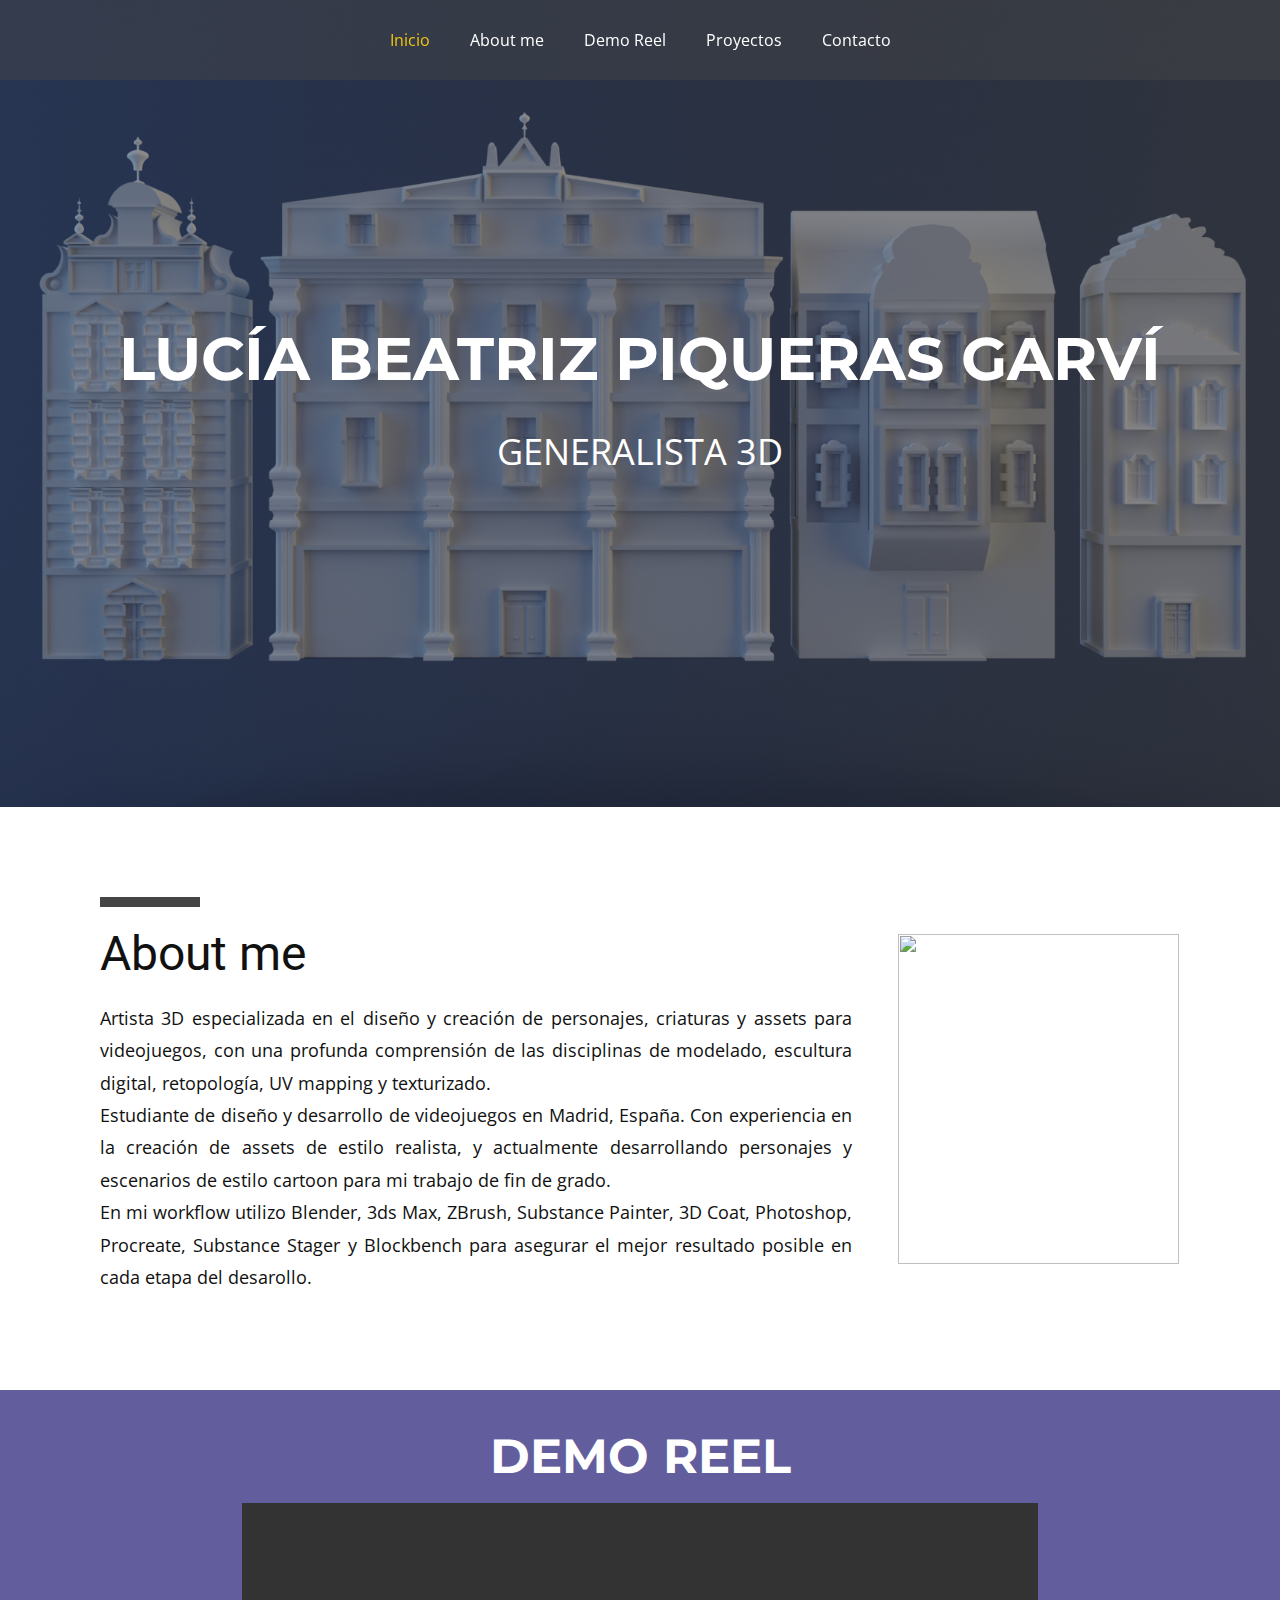
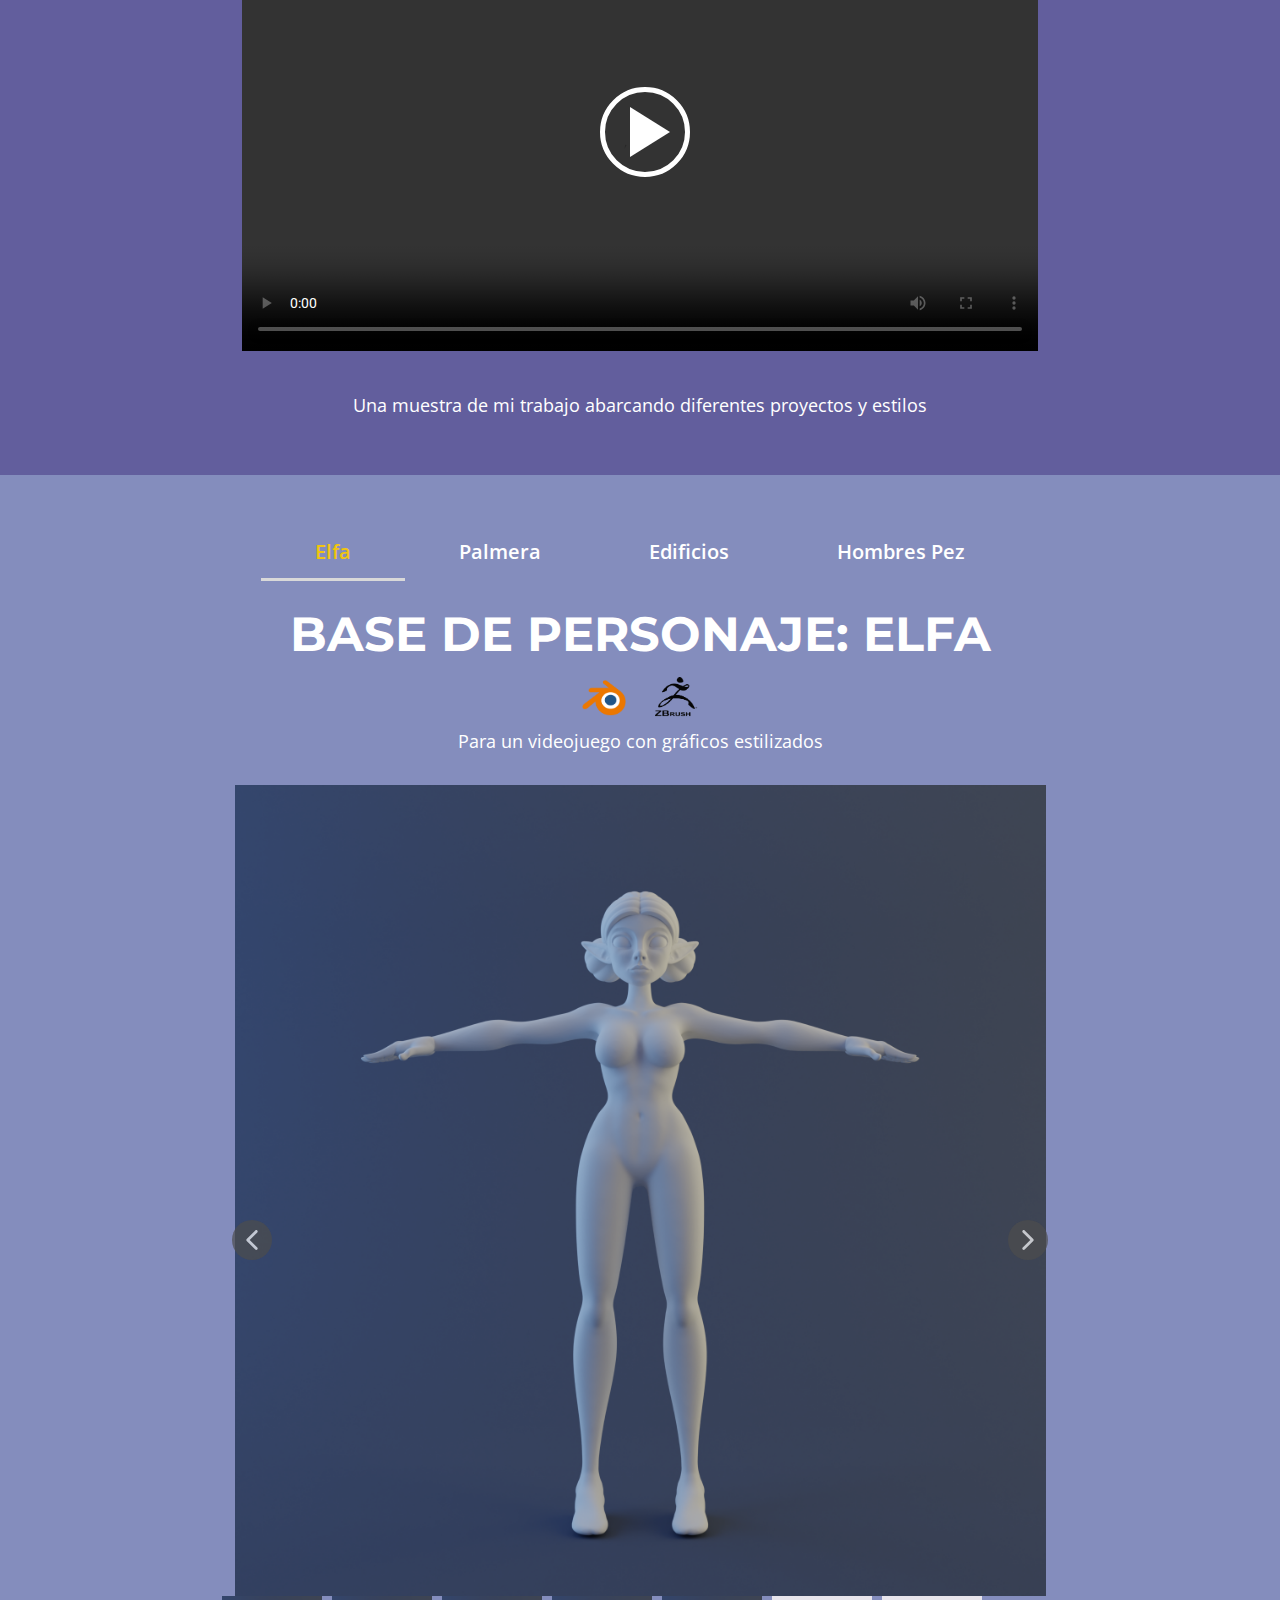
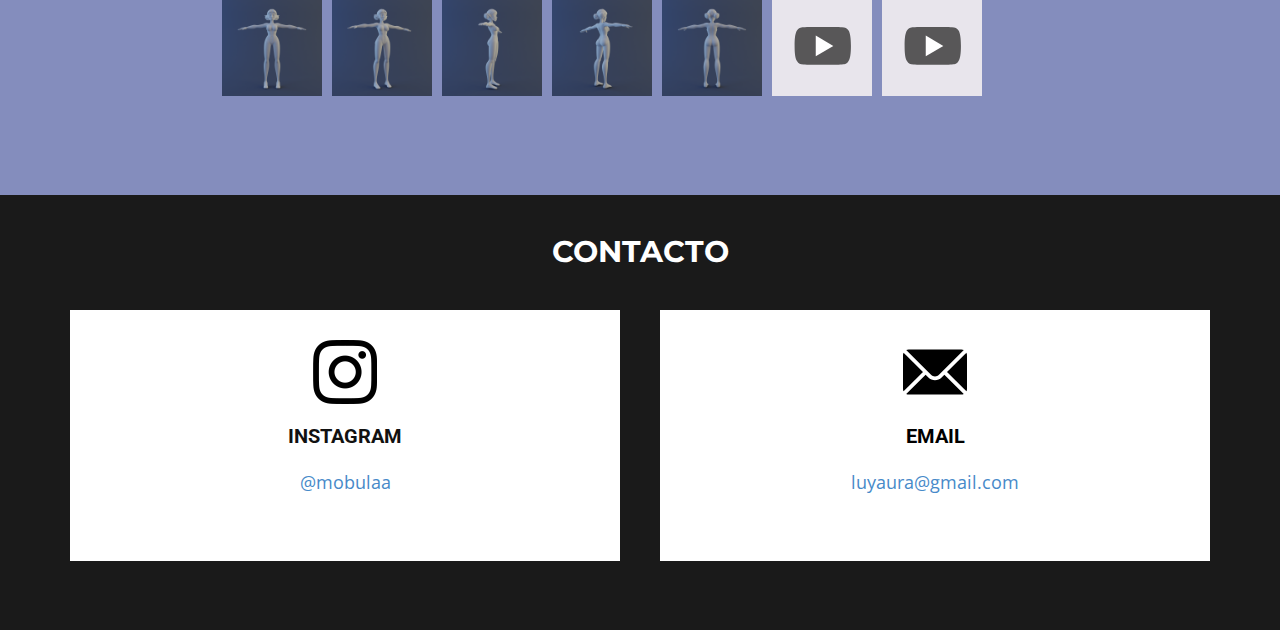
==== index.html @ 138d2077 "Porfolio completo" ====
<!DOCTYPE html>
<html style="font-size: 16px;" lang="es"><head>
    <meta name="viewport" content="width=device-width, initial-scale=1.0">
    <meta charset="utf-8">
    <meta name="keywords" content="Lucía Piqueras Garví​, Titulo categoria​ 1, Titulo categoria​ 2, Titulo categoria​ 3">
    <meta name="description" content="">
    <title>Casa</title>
    <link rel="stylesheet" href="nicepage.css" media="screen">
<link rel="stylesheet" href="Casa.css" media="screen">
    <script class="u-script" type="text/javascript" src="jquery-1.9.1.min.js" defer=""></script>
    <script class="u-script" type="text/javascript" src="nicepage.js" defer=""></script>
    <meta name="generator" content="Nicepage 6.10.8, nicepage.com">
    <link id="u-theme-google-font" rel="stylesheet" href="https://fonts.googleapis.com/css?family=Roboto:100,100i,300,300i,400,400i,500,500i,700,700i,900,900i|Open+Sans:300,300i,400,400i,500,500i,600,600i,700,700i,800,800i">
    <link id="u-page-google-font" rel="stylesheet" href="https://fonts.googleapis.com/css?family=Montserrat:100,100i,200,200i,300,300i,400,400i,500,500i,600,600i,700,700i,800,800i,900,900i">
    
    
    
    
    
    
    
    <script type="application/ld+json">{
		"@context": "http://schema.org",
		"@type": "Organization",
		"name": "Portfolio lube",
		"url": "/"
}</script>
    <meta name="theme-color" content="#478ac9">
    <meta property="og:title" content="Casa">
    <meta property="og:description" content="">
    <meta property="og:type" content="website">
    <link rel="canonical" href="/">
  <meta data-intl-tel-input-cdn-path="intlTelInput/"></head>
  <body data-home-page="https://portfolio-lube.nicepage.io/Casa.html?version=86805033-c7ee-0004-4471-4e3211d24ade" data-home-page-title="Casa" data-path-to-root="./" data-include-products="false" class="u-body u-overlap u-overlap-contrast u-xl-mode" data-lang="es"><header class="u-clearfix u-custom-color-4 u-header u-sticky u-sticky-9968 u-header" id="sec-683a"><div class="u-clearfix u-sheet u-valign-middle u-sheet-1">
        <nav class="u-menu u-menu-one-level u-offcanvas u-menu-1">
          <div class="menu-collapse" style="font-size: 1rem; letter-spacing: 0px;">
            <a class="u-button-style u-custom-left-right-menu-spacing u-custom-padding-bottom u-custom-text-active-color u-custom-text-color u-custom-top-bottom-menu-spacing u-nav-link u-text-active-palette-1-base u-text-hover-palette-2-base" href="#">
              <svg class="u-svg-link" viewBox="0 0 24 24"><use xlink:href="#menu-hamburger"></use></svg>
              <svg class="u-svg-content" version="1.1" id="menu-hamburger" viewBox="0 0 16 16" x="0px" y="0px" xmlns:xlink="http://www.w3.org/1999/xlink" xmlns="http://www.w3.org/2000/svg"><g><rect y="1" width="16" height="2"></rect><rect y="7" width="16" height="2"></rect><rect y="13" width="16" height="2"></rect>
</g></svg>
            </a>
          </div>
          <div class="u-custom-menu u-nav-container">
            <ul class="u-nav u-unstyled u-nav-1"><li class="u-nav-item"><a class="u-button-style u-nav-link u-text-active-palette-3-base u-text-body-alt-color u-text-hover-palette-2-base" href="Casa.html#sec-880d" style="padding: 10px 20px;">Inicio</a>
</li><li class="u-nav-item"><a class="u-button-style u-nav-link u-text-active-palette-3-base u-text-body-alt-color u-text-hover-palette-2-base" href="Casa.html#sec-dff0" style="padding: 10px 20px;">About me</a>
</li><li class="u-nav-item"><a class="u-button-style u-nav-link u-text-active-palette-3-base u-text-body-alt-color u-text-hover-palette-2-base" href="Casa.html#sec-2e10" style="padding: 10px 20px;">Demo Reel</a>
</li><li class="u-nav-item"><a class="u-button-style u-nav-link u-text-active-palette-3-base u-text-body-alt-color u-text-hover-palette-2-base" href="Casa.html#sec-08c2" style="padding: 10px 20px;">Proyectos</a>
</li><li class="u-nav-item"><a class="u-button-style u-nav-link u-text-active-palette-3-base u-text-body-alt-color u-text-hover-palette-2-base" href="Casa.html#carousel_a154" style="padding: 10px 20px;">Contacto</a>
</li></ul>
          </div>
          <div class="u-custom-menu u-nav-container-collapse">
            <div class="u-black u-container-style u-inner-container-layout u-opacity u-opacity-95 u-sidenav">
              <div class="u-inner-container-layout u-sidenav-overflow">
                <div class="u-menu-close"></div>
                <ul class="u-align-center u-nav u-popupmenu-items u-unstyled u-nav-2"><li class="u-nav-item"><a class="u-button-style u-nav-link" href="Casa.html#sec-880d">Inicio</a>
</li><li class="u-nav-item"><a class="u-button-style u-nav-link" href="Casa.html#sec-dff0">About me</a>
</li><li class="u-nav-item"><a class="u-button-style u-nav-link" href="Casa.html#sec-2e10">Demo Reel</a>
</li><li class="u-nav-item"><a class="u-button-style u-nav-link" href="Casa.html#sec-08c2">Proyectos</a>
</li><li class="u-nav-item"><a class="u-button-style u-nav-link" href="Casa.html#carousel_a154">Contacto</a>
</li></ul>
              </div>
            </div>
            <div class="u-black u-menu-overlay u-opacity u-opacity-70"></div>
          </div>
        </nav>
      </div></header>
    <section class="u-align-center u-clearfix u-image u-shading u-section-1" id="sec-880d" data-image-width="1920" data-image-height="1080">
      <div class="u-clearfix u-sheet u-sheet-1">
        <h1 class="u-align-center u-custom-font u-font-montserrat u-text u-title u-text-1">LUCÍA BEATRIZ PIQUERAS GARVÍ </h1>
        <p class="u-align-center u-text u-text-default u-text-2">GENERALISTA​ 3D</p>
      </div>
    </section>
    <section class="u-clearfix u-container-align-center u-section-2" id="sec-dff0">
      <div class="u-clearfix u-sheet u-valign-middle u-sheet-1">
        <div class="data-layout-selected u-clearfix u-expanded-width u-layout-wrap u-layout-wrap-1">
          <div class="u-layout">
            <div class="u-layout-row">
              <div class="u-container-style u-layout-cell u-left-cell u-size-42 u-layout-cell-1">
                <div class="u-container-layout u-container-layout-1">
                  <div class="u-align-left u-border-10 u-border-grey-dark-1 u-line u-line-horizontal u-line-1"></div>
                  <h2 class="u-align-left u-text u-text-1">About me</h2>
                  <p class="u-align-justify u-text u-text-2"> Artista 3D especializada en el diseño y creación de personajes, criaturas y assets para videojuegos, con una profunda comprensión de las disciplinas de modelado, escultura digital, retopología, UV mapping y texturizado.<br>Estudiante de diseño y desarrollo de videojuegos en Madrid, España. Con experiencia en la creación de assets de estilo realista, y actualmente desarrollando personajes y escenarios de estilo cartoon para mi trabajo de fin de grado. <br>En mi workflow utilizo Blender, 3ds Max, ZBrush, Substance Painter, 3D Coat, Photoshop, Procreate, Substance Stager y Blockbench para asegurar el mejor resultado posible en cada etapa del desarollo.
                  </p>
                </div>
              </div>
              <div class="u-align-center u-container-align-center u-container-style u-layout-cell u-right-cell u-size-18 u-layout-cell-2">
                <div class="u-container-layout u-valign-middle u-container-layout-2">
                  <img class="u-expanded-width u-image u-image-contain u-image-1" src="images/lube2.JPG" data-image-width="2316" data-image-height="3088">
                </div>
              </div>
            </div>
          </div>
        </div>
      </div>
    </section>
    <section class="u-align-center u-clearfix u-custom-color-5 u-section-3" id="sec-2e10">
      <div class="u-clearfix u-sheet u-sheet-1">
        <h2 class="u-align-center u-custom-font u-font-montserrat u-text u-text-default u-text-1">DEMO REEL</h2>
        <div class="custom-expanded u-align-left u-uploaded-video u-video u-video-contain u-video-1">
          <div class="embed-responsive">
            <video class="embed-responsive-item" controls="">
              <source src="files/Lucía_Beatriz_Piqueras_Garví_Reel.MP4" type="video/mp4">
              <p>Your browser does not support HTML5 video.</p>
            </video>
            <button class="u-video-poster"></button>
          </div>
        </div>
        <p class="u-align-center u-text u-text-2">Una muestra de mi trabajo abarcando diferentes proyectos y estilos </p>
      </div>
    </section>
    <section class="u-align-center u-clearfix u-custom-color-1 u-section-4" id="sec-08c2">
      <div class="custom-expanded u-tab-links-align-center u-tabs u-tabs-1">
        <ul class="u-spacing-0 u-tab-list u-unstyled" role="tablist"><li class="u-tab-item" role="presentation"><a class="active u-border-active-grey-15 u-border-hover-grey-15 u-button-style u-tab-link u-text-active-palette-3-base u-text-body-alt-color u-text-hover-black u-tab-link-1" id="link-tab-0da5" href="#tab-0da5" role="tab" aria-controls="tab-0da5" aria-selected="true">Elfa<br>
</a>
</li><li class="u-tab-item" role="presentation"><a class="u-border-active-grey-15 u-border-hover-grey-15 u-button-style u-tab-link u-text-active-palette-3-base u-text-body-alt-color u-text-hover-black u-tab-link-2" id="link-tab-2931" href="#tab-2931" role="tab" aria-controls="tab-2931" aria-selected="false">Palmera</a>
</li><li class="u-tab-item" role="presentation"><a class="u-border-active-grey-15 u-border-hover-grey-15 u-button-style u-tab-link u-text-active-palette-3-base u-text-body-alt-color u-text-hover-black u-tab-link-3" id="link-tab-3dc9" href="#tab-3dc9" role="tab" aria-controls="tab-3dc9" aria-selected="false">Edificios</a>
</li><li class="u-tab-item" role="presentation"><a class="u-border-active-grey-15 u-border-hover-grey-15 u-button-style u-tab-link u-text-active-palette-3-base u-text-body-alt-color u-text-hover-black u-tab-link-4" id="link-tab-8f91" href="#tab-8f91" role="tab" aria-controls="tab-8f91" aria-selected="false">Hombres Pez </a>
</li></ul>
        <div class="u-tab-content">
          <div class="u-container-style u-shape-rectangle u-tab-active u-tab-pane" id="tab-0da5" role="tabpanel" aria-labelledby="link-tab-0da5">
            <div class="u-container-layout u-container-layout-1">
              <h2 class="u-align-center u-custom-font u-font-montserrat u-text u-text-1">BASE DE PERSONAJE: ELFA<span style="font-weight: 700;"></span>
              </h2>
              <img class="u-image u-image-contain u-image-default u-image-1" src="images/blender.png" alt="" data-image-width="939" data-image-height="768">
              <img class="u-image u-image-contain u-image-default u-image-2" src="images/kisspng-clip-art-zbrush-digital-sculpting-human-anatomy-lo-zbrushlogo-m3ds-academy-5b70cbce16a7c2.0225816215341188620928.png" alt="" data-image-width="983" data-image-height="937">
              <p class="u-align-center u-text u-text-2">Para un videojuego con gráficos estilizados</p>
              <div class="custom-expanded u-carousel u-gallery u-layout-thumbnails u-lightbox u-show-text-always u-gallery-1" data-interval="5000" data-u-ride="carousel" id="carousel-54c6">
                <div class="u-carousel-inner u-gallery-inner u-gallery-inner-1" role="listbox">
                  <div class="u-active u-carousel-item u-gallery-item u-carousel-item-1">
                    <div class="u-back-slide" data-image-width="1920" data-image-height="1920">
                      <img class="u-back-image u-expanded u-image-contain u-back-image-1" src="images/female_render1.png">
                    </div>
                    <div class="u-over-slide u-over-slide-1">
                      <h3 class="u-gallery-heading">Título de ejemplo</h3>
                      <p class="u-gallery-text">Texto de ejemplo</p>
                    </div>
                  </div>
                  <div class="u-carousel-item u-gallery-item u-carousel-item-2">
                    <div class="u-back-slide" data-image-width="1920" data-image-height="1920">
                      <img class="u-back-image u-expanded u-image-contain" src="images/female_render.png">
                    </div>
                    <div class="u-over-slide u-over-slide-2">
                      <h3 class="u-gallery-heading">Título de ejemplo</h3>
                      <p class="u-gallery-text">Texto de ejemplo</p>
                    </div>
                  </div>
                  <div class="u-carousel-item u-gallery-item u-carousel-item-3">
                    <div class="u-back-slide" data-image-width="1920" data-image-height="1920">
                      <img class="u-back-image u-expanded u-image-contain" src="images/female_render2.png">
                    </div>
                    <div class="u-over-slide u-over-slide-3">
                      <h3 class="u-gallery-heading">Título de ejemplo</h3>
                      <p class="u-gallery-text">Texto de ejemplo</p>
                    </div>
                  </div>
                  <div class="u-carousel-item u-gallery-item u-carousel-item-4">
                    <div class="u-back-slide" data-image-width="1920" data-image-height="1920">
                      <img class="u-back-image u-expanded u-image-contain" src="images/female_render4.png">
                    </div>
                    <div class="u-over-slide u-over-slide-4">
                      <h3 class="u-gallery-heading">Título de ejemplo</h3>
                      <p class="u-gallery-text">Texto de ejemplo</p>
                    </div>
                  </div>
                  <div class="u-carousel-item u-gallery-item u-carousel-item-5">
                    <div class="u-back-slide" data-image-width="1920" data-image-height="1920">
                      <img class="u-back-image u-expanded u-image-contain" src="images/female_render3.png">
                    </div>
                    <div class="u-over-slide u-over-slide-5">
                      <h3 class="u-gallery-heading">Título de ejemplo</h3>
                      <p class="u-gallery-text">Texto de ejemplo</p>
                    </div>
                  </div>
                  <div class="u-carousel-item u-gallery-item u-carousel-item-6">
                    <div class="u-back-slide u-uploaded-video u-video u-video-contain">
                      <div class="u-background-video u-expanded" style="">
                        <div class="embed-responsive">
                          <video class="embed-responsive-item" data-autoplay="1" loop="" muted="1" autoplay="autoplay" playsinline="">
                            <source src="files/female_turntable.mp4" type="video/mp4">
                            <p>Your browser does not support HTML5 video.</p>
                          </video>
                        </div>
                      </div>
                    </div>
                    <div class="u-over-slide u-over-slide-6">
                      <h3 class="u-gallery-heading">Título de ejemplo</h3>
                      <p class="u-gallery-text">Texto de ejemplo</p>
                    </div>
                  </div>
                  <div class="u-carousel-item u-gallery-item u-carousel-item-7">
                    <div class="u-back-slide u-uploaded-video u-video u-video-contain">
                      <div class="u-background-video u-expanded" style="">
                        <div class="embed-responsive">
                          <video class="embed-responsive-item" data-autoplay="1" loop="" muted="1" autoplay="autoplay" playsinline="">
                            <source src="files/female_wireframe_turntable1.mp4" type="video/mp4">
                            <p>Your browser does not support HTML5 video.</p>
                          </video>
                        </div>
                      </div>
                    </div>
                    <div class="u-over-slide u-over-slide-7">
                      <h3 class="u-gallery-heading">Título de ejemplo</h3>
                      <p class="u-gallery-text">Texto de ejemplo</p>
                    </div>
                  </div>
                </div>
                <a class="u-absolute-vcenter u-carousel-control u-carousel-control-prev u-grey-70 u-icon-circle u-opacity u-opacity-70 u-spacing-10 u-text-white u-carousel-control-1" href="#carousel-54c6" role="button" data-u-slide="prev">
                  <span aria-hidden="true">
                    <svg viewBox="0 0 451.847 451.847"><path d="M97.141,225.92c0-8.095,3.091-16.192,9.259-22.366L300.689,9.27c12.359-12.359,32.397-12.359,44.751,0
c12.354,12.354,12.354,32.388,0,44.748L173.525,225.92l171.903,171.909c12.354,12.354,12.354,32.391,0,44.744
c-12.354,12.365-32.386,12.365-44.745,0l-194.29-194.281C100.226,242.115,97.141,234.018,97.141,225.92z"></path></svg>
                  </span>
                  <span class="sr-only">
                    <svg viewBox="0 0 451.847 451.847"><path d="M97.141,225.92c0-8.095,3.091-16.192,9.259-22.366L300.689,9.27c12.359-12.359,32.397-12.359,44.751,0
c12.354,12.354,12.354,32.388,0,44.748L173.525,225.92l171.903,171.909c12.354,12.354,12.354,32.391,0,44.744
c-12.354,12.365-32.386,12.365-44.745,0l-194.29-194.281C100.226,242.115,97.141,234.018,97.141,225.92z"></path></svg>
                  </span>
                </a>
                <a class="u-absolute-vcenter u-carousel-control u-carousel-control-next u-grey-70 u-icon-circle u-opacity u-opacity-70 u-spacing-10 u-text-white u-carousel-control-2" href="#carousel-54c6" role="button" data-u-slide="next">
                  <span aria-hidden="true">
                    <svg viewBox="0 0 451.846 451.847"><path d="M345.441,248.292L151.154,442.573c-12.359,12.365-32.397,12.365-44.75,0c-12.354-12.354-12.354-32.391,0-44.744
L278.318,225.92L106.409,54.017c-12.354-12.359-12.354-32.394,0-44.748c12.354-12.359,32.391-12.359,44.75,0l194.287,194.284
c6.177,6.18,9.262,14.271,9.262,22.366C354.708,234.018,351.617,242.115,345.441,248.292z"></path></svg>
                  </span>
                  <span class="sr-only">
                    <svg viewBox="0 0 451.846 451.847"><path d="M345.441,248.292L151.154,442.573c-12.359,12.365-32.397,12.365-44.75,0c-12.354-12.354-12.354-32.391,0-44.744
L278.318,225.92L106.409,54.017c-12.354-12.359-12.354-32.394,0-44.748c12.354-12.359,32.391-12.359,44.75,0l194.287,194.284
c6.177,6.18,9.262,14.271,9.262,22.366C354.708,234.018,351.617,242.115,345.441,248.292z"></path></svg>
                  </span>
                </a>
                <ol class="u-carousel-thumbnails u-spacing-10 u-carousel-thumbnails-1">
                  <li class="u-active u-carousel-thumbnail u-carousel-thumbnail-1" data-u-target="#carousel-54c6" data-u-slide-to="0">
                    <img class="u-carousel-thumbnail-image u-image" src="images/female_render1.png">
                  </li>
                  <li class="u-carousel-thumbnail u-carousel-thumbnail-2" data-u-target="#carousel-54c6" data-u-slide-to="1">
                    <img class="u-carousel-thumbnail-image u-image" src="images/female_render.png">
                  </li>
                  <li class="u-carousel-thumbnail u-carousel-thumbnail-3" data-u-target="#carousel-54c6" data-u-slide-to="2">
                    <img class="u-carousel-thumbnail-image u-image" src="images/female_render2.png">
                  </li>
                  <li class="u-carousel-thumbnail u-carousel-thumbnail-4" data-u-target="#carousel-54c6" data-u-slide-to="3">
                    <img class="u-carousel-thumbnail-image u-image" src="images/female_render4.png">
                  </li>
                  <li class="u-carousel-thumbnail u-carousel-thumbnail-5" data-u-target="#carousel-54c6" data-u-slide-to="4">
                    <img class="u-carousel-thumbnail-image u-image" src="images/female_render3.png">
                  </li>
                  <li class="u-carousel-thumbnail u-carousel-thumbnail-6" data-u-target="#carousel-54c6" data-u-slide-to="5">
                    <img class="u-carousel-thumbnail-image u-image" src="images/44ea6dc3.svg">
                  </li>
                  <li class="u-carousel-thumbnail u-carousel-thumbnail-7" data-u-target="#carousel-54c6" data-u-slide-to="6">
                    <img class="u-carousel-thumbnail-image u-image" src="images/44ea6dc3.svg">
                  </li>
                </ol>
              </div>
            </div>
          </div>
          <div class="u-container-style u-shape-rectangle u-tab-pane u-tab-pane-2" id="tab-2931" role="tabpanel" aria-labelledby="link-tab-2931">
            <div class="u-container-layout u-container-layout-2">
              <h2 class="u-align-center u-custom-font u-font-montserrat u-text u-text-3">PALMERA </h2>
              <img class="u-image u-image-contain u-image-default u-image-10" src="images/substancepainterlogo-modified.png" alt="" data-image-width="227" data-image-height="222">
              <img class="u-image u-image-contain u-image-default u-image-11" src="images/blender.png" alt="" data-image-width="939" data-image-height="768">
              <img class="u-image u-image-contain u-image-default u-image-12" src="images/kisspng-clip-art-zbrush-digital-sculpting-human-anatomy-lo-zbrushlogo-m3ds-academy-5b70cbce16a7c2.0225816215341188620928.png" alt="" data-image-width="983" data-image-height="937">
              <img class="u-image u-image-contain u-image-default u-image-13" src="images/pngaaa.com-4869329.png" alt="" data-image-width="511" data-image-height="511">
              <img class="u-image u-image-contain u-image-default u-image-14" src="images/stagerlogo.png" alt="" data-image-width="512" data-image-height="512">
              <p class="u-align-center u-text u-text-4">Asset para un videojuego con gráficos estilizados </p>
              <div class="custom-expanded u-carousel u-gallery u-layout-thumbnails u-lightbox u-show-text-always u-gallery-2" data-interval="5000" data-u-ride="carousel" id="carousel-98ac">
                <div class="u-carousel-inner u-gallery-inner u-gallery-inner-2" role="listbox">
                  <div class="u-active u-carousel-item u-gallery-item u-carousel-item-8">
                    <div class="u-back-slide" data-image-width="1080" data-image-height="1080">
                      <img class="u-back-image u-expanded u-image-contain u-back-image-6" src="images/palmera_color.png">
                    </div>
                    <div class="u-over-slide u-over-slide-8">
                      <h3 class="u-gallery-heading">Título de ejemplo</h3>
                      <p class="u-gallery-text">Texto de ejemplo</p>
                    </div>
                  </div>
                  <div class="u-carousel-item u-gallery-item u-carousel-item-9">
                    <div class="u-back-slide" data-image-width="1080" data-image-height="1080">
                      <img class="u-back-image u-expanded u-image-contain u-back-image-7" src="images/palmera-Cmara_012.png">
                    </div>
                    <div class="u-over-slide u-over-slide-9">
                      <h3 class="u-gallery-heading">Título de ejemplo</h3>
                      <p class="u-gallery-text">Texto de ejemplo</p>
                    </div>
                  </div>
                  <div class="u-carousel-item u-gallery-item u-carousel-item-10">
                    <div class="u-back-slide" data-image-width="1080" data-image-height="1080">
                      <img class="u-back-image u-expanded u-image-contain u-back-image-8" src="images/palmera-Cmara_096.png">
                    </div>
                    <div class="u-over-slide u-over-slide-10">
                      <h3 class="u-gallery-heading">Título de ejemplo</h3>
                      <p class="u-gallery-text">Texto de ejemplo</p>
                    </div>
                  </div>
                  <div class="u-carousel-item u-gallery-item u-carousel-item-11">
                    <div class="u-back-slide" data-image-width="1080" data-image-height="1080">
                      <img class="u-back-image u-expanded u-image-contain u-back-image-9" src="images/palmera-Cmara_043.png">
                    </div>
                    <div class="u-over-slide u-over-slide-11">
                      <h3 class="u-gallery-heading">Título de ejemplo</h3>
                      <p class="u-gallery-text">Texto de ejemplo</p>
                    </div>
                  </div>
                  <div class="u-carousel-item u-gallery-item u-carousel-item-12">
                    <div class="u-back-slide" data-image-width="1537" data-image-height="1920">
                      <img class="u-back-image u-expanded u-image-contain u-back-image-10" src="images/palmerarec.png">
                    </div>
                    <div class="u-over-slide u-over-slide-12">
                      <h3 class="u-gallery-heading">Título de ejemplo</h3>
                      <p class="u-gallery-text">Texto de ejemplo</p>
                    </div>
                  </div>
                  <div class="u-carousel-item u-gallery-item u-carousel-item-13">
                    <div class="u-back-slide" data-image-width="1920" data-image-height="1920">
                      <img class="u-back-image u-expanded u-image-contain" src="images/palmera2.png">
                    </div>
                    <div class="u-over-slide u-over-slide-13">
                      <h3 class="u-gallery-heading">Título de ejemplo</h3>
                      <p class="u-gallery-text">Texto de ejemplo</p>
                    </div>
                  </div>
                  <div class="u-carousel-item u-gallery-item u-carousel-item-14">
                    <div class="u-back-slide u-uploaded-video u-video u-video-contain">
                      <div class="u-background-video u-expanded" style="">
                        <div class="embed-responsive">
                          <video class="embed-responsive-item" data-autoplay="1" loop="" muted="1" autoplay="autoplay" playsinline="">
                            <source src="files/palmera_turntable_60fps.mp4" type="video/mp4">
                            <p>Your browser does not support HTML5 video.</p>
                          </video>
                        </div>
                      </div>
                    </div>
                    <div class="u-over-slide u-over-slide-14">
                      <h3 class="u-gallery-heading">Título de ejemplo</h3>
                      <p class="u-gallery-text">Texto de ejemplo</p>
                    </div>
                  </div>
                  <div class="u-carousel-item u-gallery-item u-carousel-item-15">
                    <div class="u-back-slide u-uploaded-video u-video u-video-contain">
                      <div class="u-background-video u-expanded" style="">
                        <div class="embed-responsive">
                          <video class="embed-responsive-item" data-autoplay="1" loop="" muted="1" autoplay="autoplay" playsinline="">
                            <source src="files/palmera_turntable_wireframe_idmap.mp4" type="video/mp4">
                            <p>Your browser does not support HTML5 video.</p>
                          </video>
                        </div>
                      </div>
                    </div>
                    <div class="u-over-slide u-over-slide-15">
                      <h3 class="u-gallery-heading">Título de ejemplo</h3>
                      <p class="u-gallery-text">Texto de ejemplo</p>
                    </div>
                  </div>
                </div>
                <a class="u-absolute-vcenter u-carousel-control u-carousel-control-prev u-grey-70 u-icon-circle u-opacity u-opacity-70 u-spacing-10 u-text-white u-carousel-control-3" href="#carousel-98ac" role="button" data-u-slide="prev">
                  <span aria-hidden="true">
                    <svg viewBox="0 0 451.847 451.847"><path d="M97.141,225.92c0-8.095,3.091-16.192,9.259-22.366L300.689,9.27c12.359-12.359,32.397-12.359,44.751,0
c12.354,12.354,12.354,32.388,0,44.748L173.525,225.92l171.903,171.909c12.354,12.354,12.354,32.391,0,44.744
c-12.354,12.365-32.386,12.365-44.745,0l-194.29-194.281C100.226,242.115,97.141,234.018,97.141,225.92z"></path></svg>
                  </span>
                  <span class="sr-only">
                    <svg viewBox="0 0 451.847 451.847"><path d="M97.141,225.92c0-8.095,3.091-16.192,9.259-22.366L300.689,9.27c12.359-12.359,32.397-12.359,44.751,0
c12.354,12.354,12.354,32.388,0,44.748L173.525,225.92l171.903,171.909c12.354,12.354,12.354,32.391,0,44.744
c-12.354,12.365-32.386,12.365-44.745,0l-194.29-194.281C100.226,242.115,97.141,234.018,97.141,225.92z"></path></svg>
                  </span>
                </a>
                <a class="u-absolute-vcenter u-carousel-control u-carousel-control-next u-grey-70 u-icon-circle u-opacity u-opacity-70 u-spacing-10 u-text-white u-carousel-control-4" href="#carousel-98ac" role="button" data-u-slide="next">
                  <span aria-hidden="true">
                    <svg viewBox="0 0 451.846 451.847"><path d="M345.441,248.292L151.154,442.573c-12.359,12.365-32.397,12.365-44.75,0c-12.354-12.354-12.354-32.391,0-44.744
L278.318,225.92L106.409,54.017c-12.354-12.359-12.354-32.394,0-44.748c12.354-12.359,32.391-12.359,44.75,0l194.287,194.284
c6.177,6.18,9.262,14.271,9.262,22.366C354.708,234.018,351.617,242.115,345.441,248.292z"></path></svg>
                  </span>
                  <span class="sr-only">
                    <svg viewBox="0 0 451.846 451.847"><path d="M345.441,248.292L151.154,442.573c-12.359,12.365-32.397,12.365-44.75,0c-12.354-12.354-12.354-32.391,0-44.744
L278.318,225.92L106.409,54.017c-12.354-12.359-12.354-32.394,0-44.748c12.354-12.359,32.391-12.359,44.75,0l194.287,194.284
c6.177,6.18,9.262,14.271,9.262,22.366C354.708,234.018,351.617,242.115,345.441,248.292z"></path></svg>
                  </span>
                </a>
                <ol class="u-carousel-thumbnails u-spacing-5">
                  <li class="u-active u-carousel-thumbnail u-carousel-thumbnail-8" data-u-target="#carousel-98ac" data-u-slide-to="0">
                    <img class="u-carousel-thumbnail-image u-image" src="images/palmera_color.png">
                  </li>
                  <li class="u-carousel-thumbnail u-carousel-thumbnail-9" data-u-target="#carousel-98ac" data-u-slide-to="1">
                    <img class="u-carousel-thumbnail-image u-image" src="images/palmera-Cmara_012.png">
                  </li>
                  <li class="u-carousel-thumbnail u-carousel-thumbnail-10" data-u-target="#carousel-98ac" data-u-slide-to="2">
                    <img class="u-carousel-thumbnail-image u-image" src="images/palmera-Cmara_096.png">
                  </li>
                  <li class="u-carousel-thumbnail u-carousel-thumbnail-11" data-u-target="#carousel-98ac" data-u-slide-to="3">
                    <img class="u-carousel-thumbnail-image u-image" src="images/palmera-Cmara_043.png">
                  </li>
                  <li class="u-carousel-thumbnail u-carousel-thumbnail-12" data-u-target="#carousel-98ac" data-u-slide-to="4">
                    <img class="u-carousel-thumbnail-image u-image u-image-contain" src="images/palmerarec.png">
                  </li>
                  <li class="u-carousel-thumbnail u-carousel-thumbnail-13" data-u-target="#carousel-98ac" data-u-slide-to="5">
                    <img class="u-carousel-thumbnail-image u-image" src="images/palmera2.png">
                  </li>
                  <li class="u-carousel-thumbnail u-carousel-thumbnail-14" data-u-target="#carousel-98ac" data-u-slide-to="6">
                    <img class="u-carousel-thumbnail-image u-image" src="images/44ea6dc3.svg">
                  </li>
                  <li class="u-carousel-thumbnail u-carousel-thumbnail-15" data-u-target="#carousel-98ac" data-u-slide-to="7">
                    <img class="u-carousel-thumbnail-image u-image" src="images/44ea6dc3.svg">
                  </li>
                </ol>
              </div>
            </div>
          </div>
          <div class="u-container-style u-shape-rectangle u-tab-pane u-tab-pane-3" id="tab-3dc9" role="tabpanel" aria-labelledby="link-tab-3dc9">
            <div class="u-container-layout u-container-layout-3">
              <h2 class="u-align-center u-custom-font u-font-montserrat u-text u-text-5">EDIFICIOS<span style="font-weight: 700;"></span>
              </h2>
              <img class="u-image u-image-contain u-image-default u-image-23" src="images/3ds-max-logo-9B624BE04F-seeklogo.png" alt="" data-image-width="283" data-image-height="300">
              <p class="u-align-center u-text u-text-6">Para un videojuego con gráficos realistas </p>
              <div class="u-expanded-width u-gallery u-layout-grid u-lightbox u-show-text-on-hover u-gallery-3">
                <div class="u-gallery-inner u-gallery-inner-3">
                  <div class="u-effect-fade u-gallery-item">
                    <div class="u-back-slide" data-image-width="1920" data-image-height="1080">
                      <img class="u-back-image u-expanded u-image-contain" src="images/casas.png">
                    </div>
                    <div class="u-over-slide u-shading u-over-slide-16"></div>
                  </div>
                  <div class="u-effect-fade u-gallery-item">
                    <div class="u-back-slide u-uploaded-video u-video u-video-contain" data-image-width="1920" data-image-height="1080">
                      <div class="u-background-video u-expanded" style="">
                        <div class="embed-responsive">
                          <video class="embed-responsive-item" data-autoplay="1" loop="" muted="1" autoplay="autoplay" playsinline="">
                            <source src="files/Edificio_video.mp4" type="video/mp4">
                            <p>Your browser does not support HTML5 video.</p>
                          </video>
                        </div>
                      </div>
                    </div>
                    <div class="u-over-slide u-shading u-over-slide-17"></div>
                  </div>
                </div>
              </div>
            </div>
          </div>
          <div class="u-container-style u-shape-rectangle u-tab-pane u-tab-pane-4" id="tab-8f91" role="tabpanel" aria-labelledby="link-tab-8f91">
            <div class="u-container-layout u-container-layout-4">
              <h2 class="u-align-center u-custom-font u-font-montserrat u-text u-text-7">HOMBRES PEZ</h2>
              <img class="u-image u-image-contain u-image-default u-image-24" src="images/blockbenchlogo.png" alt="" data-image-width="1024" data-image-height="1024">
              <p class="u-align-center u-text u-text-8">Enemigo para un mod de "Minecraft"</p>
              <div class="u-expanded-width u-gallery u-layout-grid u-lightbox u-show-text-on-hover u-gallery-4">
                <div class="u-gallery-inner u-gallery-inner-4">
                  <div class="u-effect-fade u-gallery-item">
                    <div class="u-back-slide" data-image-width="1080" data-image-height="1080">
                      <img class="u-back-image u-expanded" src="images/fishman_fisher.png">
                    </div>
                    <div class="u-over-slide u-shading u-over-slide-18"></div>
                  </div>
                  <div class="u-effect-fade u-gallery-item">
                    <div class="u-back-slide" data-image-width="1080" data-image-height="1080">
                      <img class="u-back-image u-expanded" src="images/fishman_sibrarian.png">
                    </div>
                    <div class="u-over-slide u-shading u-over-slide-19"></div>
                  </div>
                  <div class="u-effect-fade u-gallery-item">
                    <div class="u-back-slide" data-image-width="1080" data-image-height="1080">
                      <img class="u-back-image u-expanded" src="images/fishman_smith.png">
                    </div>
                    <div class="u-over-slide u-shading u-over-slide-20"></div>
                  </div>
                  <div class="u-effect-fade u-gallery-item">
                    <div class="u-back-slide u-uploaded-video u-video">
                      <div class="u-background-video u-expanded" style="">
                        <div class="embed-responsive">
                          <video class="embed-responsive-item" data-autoplay="1" loop="" muted="1" autoplay="autoplay" playsinline="">
                            <source src="files/fishman_idle.mp4" type="video/mp4">
                            <p>Your browser does not support HTML5 video.</p>
                          </video>
                        </div>
                      </div>
                    </div>
                    <div class="u-over-slide u-shading u-over-slide-21"></div>
                  </div>
                  <div class="u-effect-fade u-gallery-item">
                    <div class="u-back-slide u-uploaded-video u-video">
                      <div class="u-background-video u-expanded" style="">
                        <div class="embed-responsive">
                          <video class="embed-responsive-item" data-autoplay="1" loop="" muted="1" autoplay="autoplay" playsinline="">
                            <source src="files/fishman_walk.mp4" type="video/mp4">
                            <p>Your browser does not support HTML5 video.</p>
                          </video>
                        </div>
                      </div>
                    </div>
                    <div class="u-over-slide u-shading u-over-slide-22"></div>
                  </div>
                  <div class="u-effect-fade u-gallery-item">
                    <div class="u-back-slide u-uploaded-video u-video">
                      <div class="u-background-video u-expanded" style="">
                        <div class="embed-responsive">
                          <video class="embed-responsive-item" data-autoplay="1" loop="" muted="1" autoplay="autoplay" playsinline="">
                            <source src="files/fishman_attack.mp4" type="video/mp4">
                            <p>Your browser does not support HTML5 video.</p>
                          </video>
                        </div>
                      </div>
                    </div>
                    <div class="u-over-slide u-shading u-over-slide-23"></div>
                  </div>
                </div>
              </div>
            </div>
          </div>
        </div>
      </div>
    </section>
    <section class="u-clearfix u-grey-90 u-valign-middle-md u-section-5" id="carousel_a154">
      <div class="u-clearfix u-sheet u-sheet-1">
        <h2 class="u-align-center u-custom-font u-font-montserrat u-text u-text-1">CONTACTO </h2>
        <div class="u-expanded-width u-list u-list-1">
          <div class="u-repeater u-repeater-1">
            <div class="u-align-center u-container-style u-list-item u-repeater-item u-white u-list-item-1">
              <div class="u-container-layout u-similar-container u-container-layout-1"><span class="u-file-icon u-icon u-text-black u-icon-1"><img src="images/1384031-c8c3415a.png" alt=""></span>
                <h5 class="u-text u-text-2">Instagram</h5>
                <p class="u-text u-text-3">
                  <a class="u-active-none u-border-none u-btn u-button-link u-button-style u-hover-none u-none u-text-palette-1-base u-btn-1" data-href="https://www.instagram.com/mobulaa/" data-target="_blank">@mobulaa</a>
                </p>
              </div>
            </div>
            <div class="u-align-center u-container-style u-list-item u-repeater-item u-white u-list-item-2">
              <div class="u-container-layout u-similar-container u-container-layout-2"><span class="u-icon u-icon-circle u-text-black u-icon-2" data-href="mailto:luyaura@gmail.com"><svg class="u-svg-link" preserveAspectRatio="xMidYMin slice" viewBox="0 0 512 512" style=""><use xlink:href="#svg-9f82"></use></svg><svg class="u-svg-content" viewBox="0 0 512 512" x="0px" y="0px" id="svg-9f82" style="enable-background:new 0 0 512 512;"><g><g><path d="M507.49,101.721L352.211,256L507.49,410.279c2.807-5.867,4.51-12.353,4.51-19.279V121    C512,114.073,510.297,107.588,507.49,101.721z"></path>
</g>
</g><g><g><path d="M467,76H45c-6.927,0-13.412,1.703-19.279,4.51l198.463,197.463c17.548,17.548,46.084,17.548,63.632,0L486.279,80.51    C480.412,77.703,473.927,76,467,76z"></path>
</g>
</g><g><g><path d="M4.51,101.721C1.703,107.588,0,114.073,0,121v270c0,6.927,1.703,13.413,4.51,19.279L159.789,256L4.51,101.721z"></path>
</g>
</g><g><g><path d="M331,277.211l-21.973,21.973c-29.239,29.239-76.816,29.239-106.055,0L181,277.211L25.721,431.49    C31.588,434.297,38.073,436,45,436h422c6.927,0,13.412-1.703,19.279-4.51L331,277.211z"></path>
</g>
</g></svg></span>
                <h5 class="u-text u-text-4">
                  <a class="u-active-none u-border-none u-btn u-button-link u-button-style u-hover-none u-none u-text-black u-text-hover-palette-1-base u-btn-2" data-href="mailto:luyaura@gmail.com">Email</a>
                </h5>
                <p class="u-text u-text-5">
                  <a class="u-active-none u-border-none u-btn u-button-link u-button-style u-hover-none u-none u-text-palette-1-base u-btn-3" data-href="mailto:luyaura@gmail.com">luyaura@gmail.com</a>
                </p>
              </div>
            </div>
          </div>
        </div>
      </div>
    </section>
    <style class="u-overlap-style">.u-overlap:not(.u-sticky-scroll) .u-header {
transparency: 0 !important
}</style>
    
    
    
 
  
</body></html>
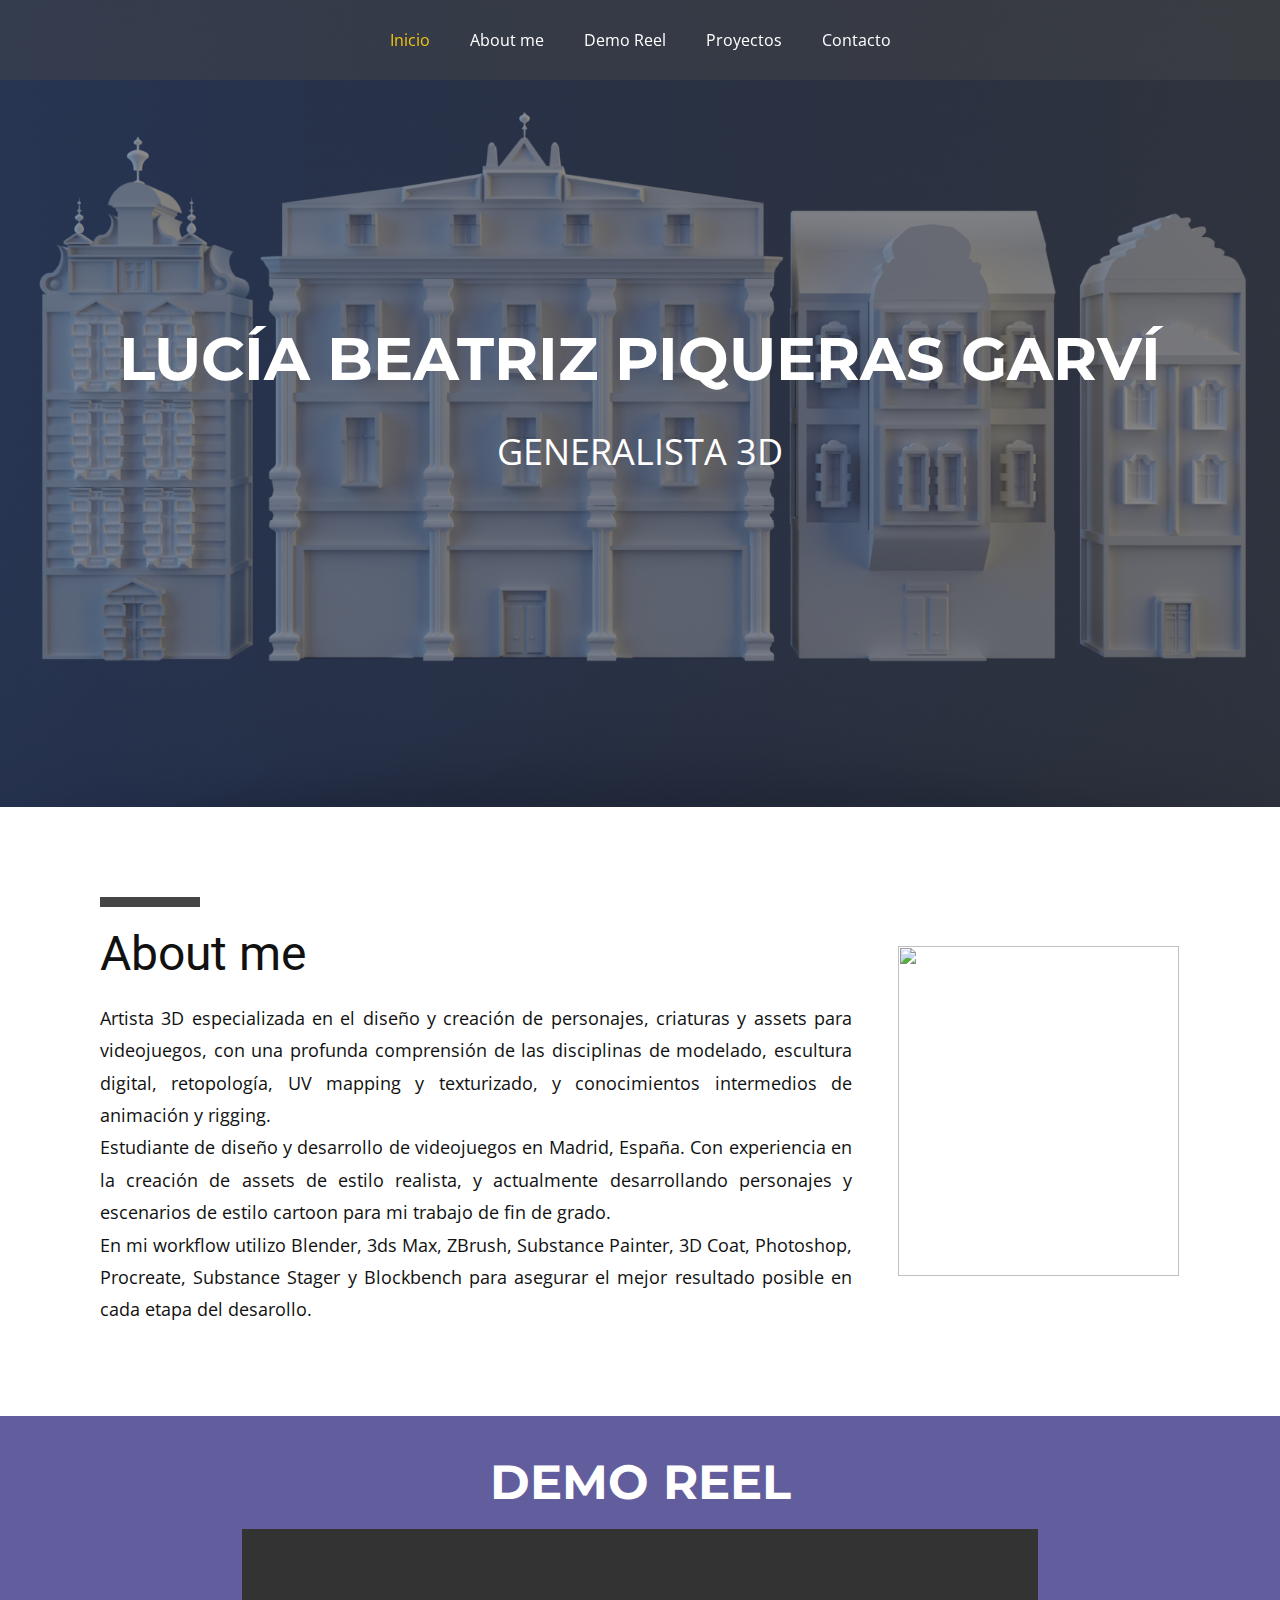
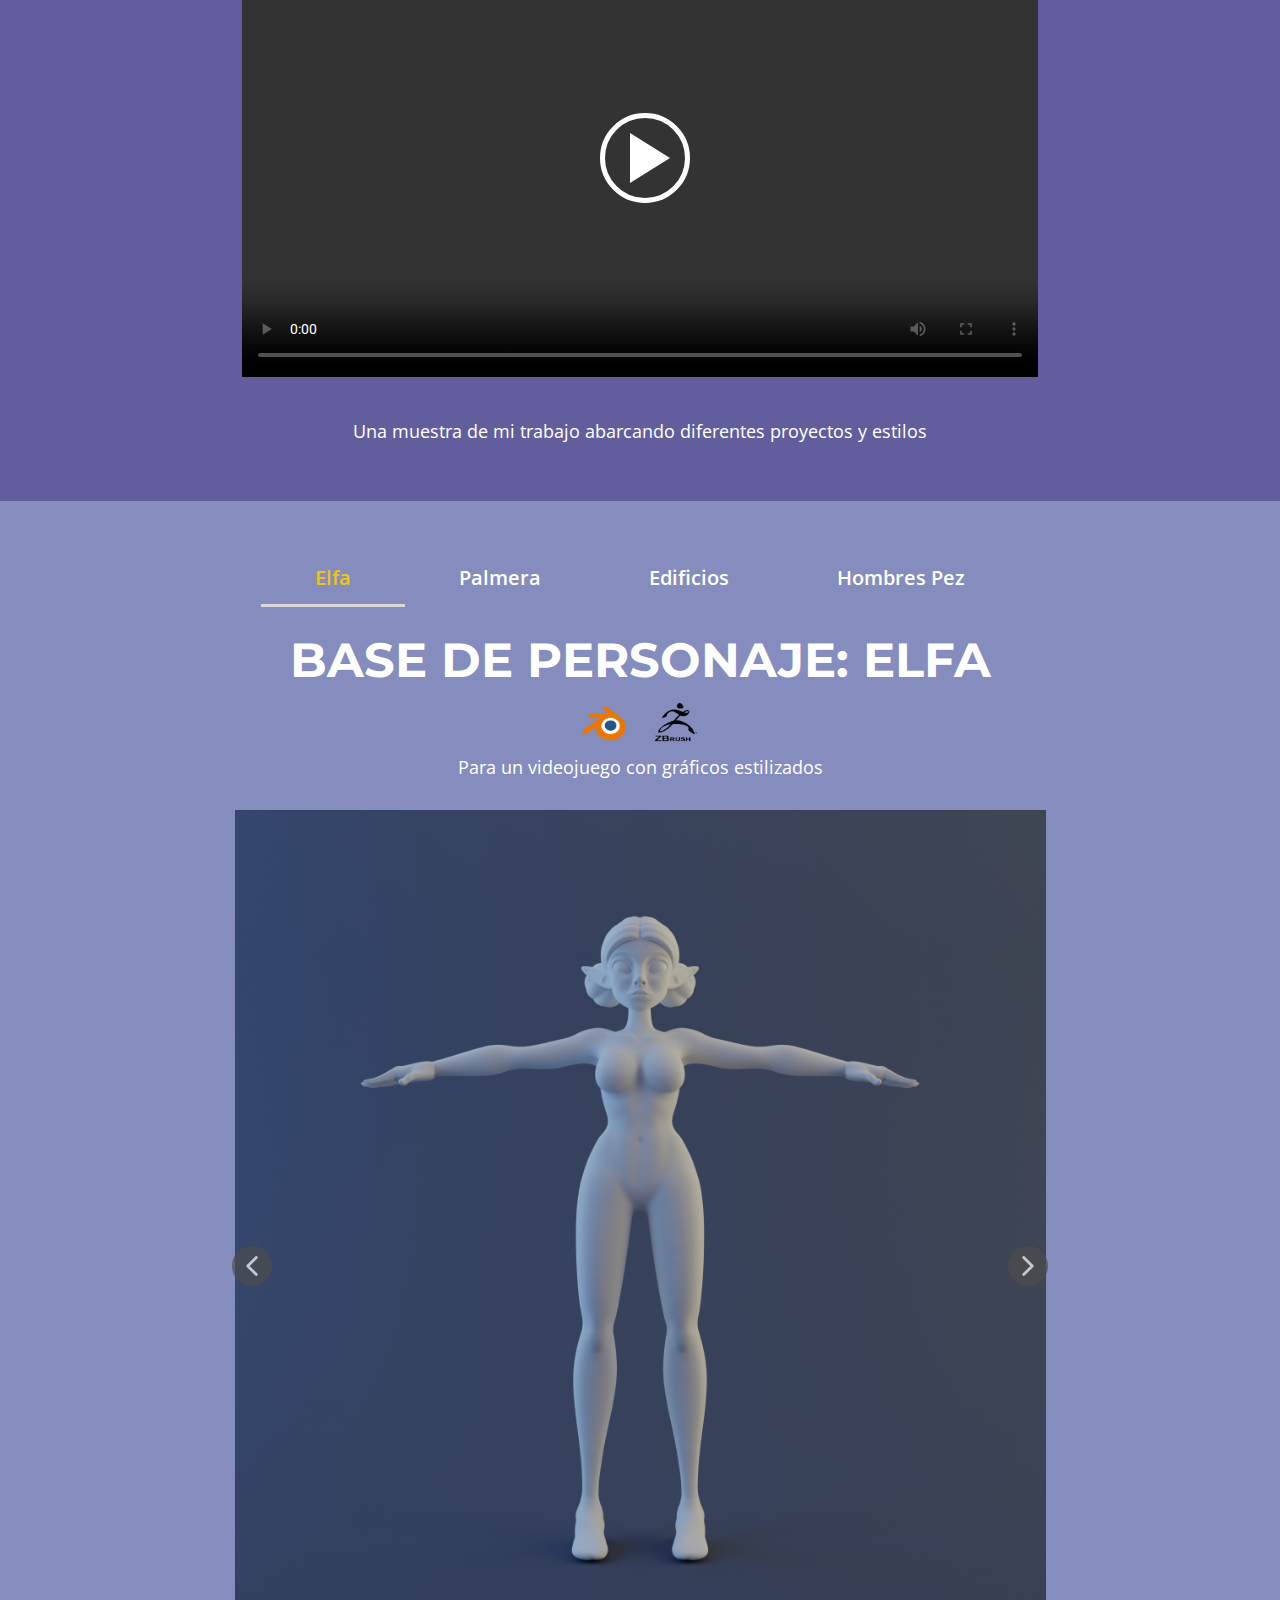
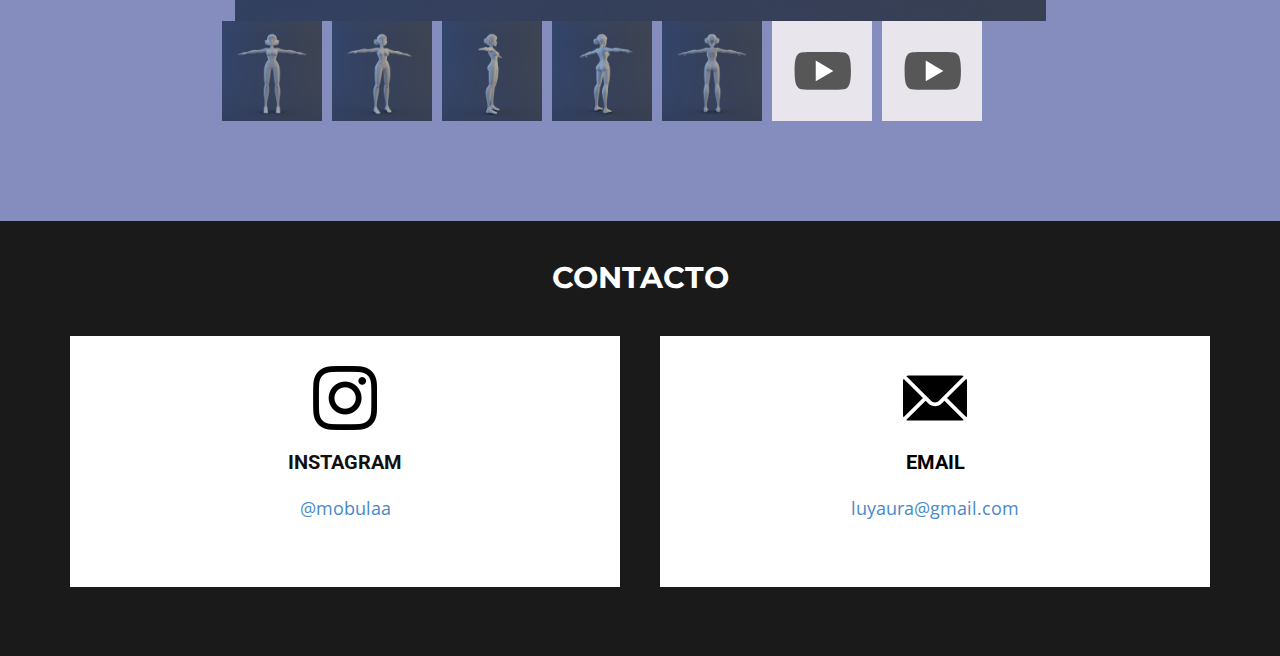
==== commit abe1445e: "Update index.html" ====
--- a/index.html
+++ b/index.html
@@ -79,7 +79,7 @@
                 <div class="u-container-layout u-container-layout-1">
                   <div class="u-align-left u-border-10 u-border-grey-dark-1 u-line u-line-horizontal u-line-1"></div>
                   <h2 class="u-align-left u-text u-text-1">About me</h2>
-                  <p class="u-align-justify u-text u-text-2"> Artista 3D especializada en el diseño y creación de personajes, criaturas y assets para videojuegos, con una profunda comprensión de las disciplinas de modelado, escultura digital, retopología, UV mapping y texturizado.<br>Estudiante de diseño y desarrollo de videojuegos en Madrid, España. Con experiencia en la creación de assets de estilo realista, y actualmente desarrollando personajes y escenarios de estilo cartoon para mi trabajo de fin de grado. <br>En mi workflow utilizo Blender, 3ds Max, ZBrush, Substance Painter, 3D Coat, Photoshop, Procreate, Substance Stager y Blockbench para asegurar el mejor resultado posible en cada etapa del desarollo.
+                  <p class="u-align-justify u-text u-text-2"> Artista 3D especializada en el diseño y creación de personajes, criaturas y assets para videojuegos, con una profunda comprensión de las disciplinas de modelado, escultura digital, retopología, UV mapping y texturizado, y conocimientos intermedios de animación y rigging.<br>Estudiante de diseño y desarrollo de videojuegos en Madrid, España. Con experiencia en la creación de assets de estilo realista, y actualmente desarrollando personajes y escenarios de estilo cartoon para mi trabajo de fin de grado. <br>En mi workflow utilizo Blender, 3ds Max, ZBrush, Substance Painter, 3D Coat, Photoshop, Procreate, Substance Stager y Blockbench para asegurar el mejor resultado posible en cada etapa del desarollo.
                   </p>
                 </div>
               </div>
@@ -550,4 +550,4 @@
     
  
   
-</body></html>+</body></html>
